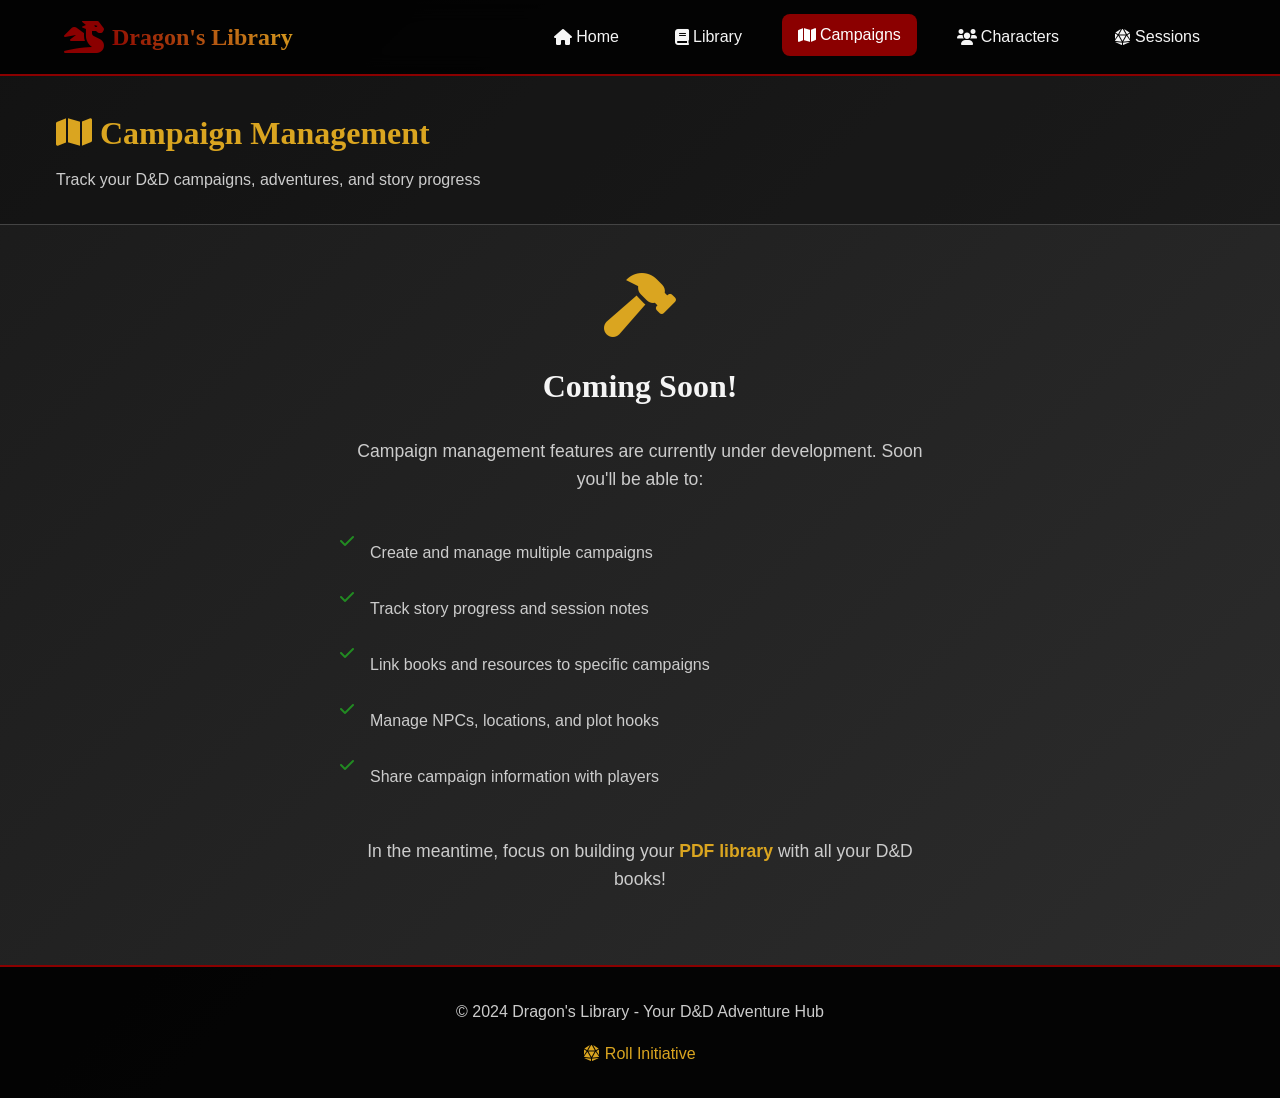
==== campaigns.html @ dbcd78fb "Create complete D&D website with PDF library functionality - Transform basic HTML into full-featured" ====
<!DOCTYPE html>
<html lang="en">
<head>
    <meta charset="UTF-8">
    <meta name="viewport" content="width=device-width, initial-scale=1.0">
    <title>Campaigns - Dragon's Library</title>
    <meta name="description" content="Manage your D&D campaigns and adventures">
    <link rel="stylesheet" href="css/style.css">
    <link rel="stylesheet" href="css/responsive.css">
    <link href="https://cdnjs.cloudflare.com/ajax/libs/font-awesome/6.0.0/css/all.min.css" rel="stylesheet">
</head>
<body>
    <header class="main-header">
        <nav class="navbar">
            <div class="nav-brand">
                <i class="fas fa-dragon"></i>
                <h1>Dragon's Library</h1>
            </div>
            <ul class="nav-menu">
                <li><a href="index.html" class="nav-link"><i class="fas fa-home"></i> Home</a></li>
                <li><a href="library.html" class="nav-link"><i class="fas fa-book"></i> Library</a></li>
                <li><a href="campaigns.html" class="nav-link active"><i class="fas fa-map"></i> Campaigns</a></li>
                <li><a href="characters.html" class="nav-link"><i class="fas fa-users"></i> Characters</a></li>
                <li><a href="sessions.html" class="nav-link"><i class="fas fa-dice-d20"></i> Sessions</a></li>
            </ul>
            <div class="hamburger">
                <span class="bar"></span>
                <span class="bar"></span>
                <span class="bar"></span>
            </div>
        </nav>
    </header>

    <main class="main-content">
        <section class="page-header">
            <div class="container">
                <div class="page-title">
                    <h2><i class="fas fa-map"></i> Campaign Management</h2>
                    <p>Track your D&D campaigns, adventures, and story progress</p>
                </div>
            </div>
        </section>

        <section class="coming-soon">
            <div class="container">
                <div class="coming-soon-content">
                    <i class="fas fa-hammer"></i>
                    <h3>Coming Soon!</h3>
                    <p>Campaign management features are currently under development. Soon you'll be able to:</p>
                    <ul class="feature-list">
                        <li><i class="fas fa-check"></i> Create and manage multiple campaigns</li>
                        <li><i class="fas fa-check"></i> Track story progress and session notes</li>
                        <li><i class="fas fa-check"></i> Link books and resources to specific campaigns</li>
                        <li><i class="fas fa-check"></i> Manage NPCs, locations, and plot hooks</li>
                        <li><i class="fas fa-check"></i> Share campaign information with players</li>
                    </ul>
                    <p>In the meantime, focus on building your <a href="library.html">PDF library</a> with all your D&D books!</p>
                </div>
            </div>
        </section>
    </main>

    <footer class="main-footer">
        <div class="container">
            <p>&copy; 2024 Dragon's Library - Your D&D Adventure Hub</p>
            <div class="footer-links">
                <a href="#"><i class="fas fa-dice-d20"></i> Roll Initiative</a>
            </div>
        </div>
    </footer>

    <script src="js/main.js"></script>
</body>
</html>
---- css/style.css ----
/* Dragon's Library - D&D Website Styles */

/* CSS Variables for D&D Theme */
:root {
    --primary-color: #8B0000;        /* Dark Red */
    --secondary-color: #DAA520;      /* Goldenrod */
    --accent-color: #4B0082;         /* Indigo */
    --background-dark: #1a1a1a;     /* Dark Background */
    --background-light: #2d2d2d;    /* Light Dark Background */
    --text-light: #f5f5f5;          /* Light Text */
    --text-muted: #cccccc;          /* Muted Text */
    --border-color: #444444;        /* Border Color */
    --success-color: #228B22;       /* Forest Green */
    --warning-color: #FF8C00;       /* Dark Orange */
    --error-color: #DC143C;         /* Crimson */
    
    /* Fonts */
    --font-primary: 'Segoe UI', Tahoma, Geneva, Verdana, sans-serif;
    --font-heading: 'Georgia', serif;
    
    /* Spacing */
    --spacing-xs: 0.25rem;
    --spacing-sm: 0.5rem;
    --spacing-md: 1rem;
    --spacing-lg: 1.5rem;
    --spacing-xl: 2rem;
    --spacing-xxl: 3rem;
    
    /* Border Radius */
    --border-radius: 8px;
    --border-radius-lg: 12px;
    
    /* Shadows */
    --shadow-sm: 0 2px 4px rgba(0, 0, 0, 0.3);
    --shadow-md: 0 4px 8px rgba(0, 0, 0, 0.4);
    --shadow-lg: 0 8px 16px rgba(0, 0, 0, 0.5);
}

/* Reset and Base Styles */
* {
    margin: 0;
    padding: 0;
    box-sizing: border-box;
}

body {
    font-family: var(--font-primary);
    background: linear-gradient(135deg, var(--background-dark) 0%, var(--background-light) 100%);
    color: var(--text-light);
    line-height: 1.6;
    min-height: 100vh;
}

/* Typography */
h1, h2, h3, h4, h5, h6 {
    font-family: var(--font-heading);
    margin-bottom: var(--spacing-md);
    color: var(--secondary-color);
}

h1 { font-size: 2.5rem; }
h2 { font-size: 2rem; }
h3 { font-size: 1.75rem; }
h4 { font-size: 1.5rem; }
h5 { font-size: 1.25rem; }
h6 { font-size: 1rem; }

p {
    margin-bottom: var(--spacing-md);
    color: var(--text-muted);
}

/* Container */
.container {
    max-width: 1200px;
    margin: 0 auto;
    padding: 0 var(--spacing-md);
}

/* Header and Navigation */
.main-header {
    background: rgba(0, 0, 0, 0.9);
    backdrop-filter: blur(10px);
    position: sticky;
    top: 0;
    z-index: 1000;
    border-bottom: 2px solid var(--primary-color);
}

.navbar {
    display: flex;
    justify-content: space-between;
    align-items: center;
    padding: var(--spacing-md) var(--spacing-lg);
    max-width: 1200px;
    margin: 0 auto;
}

.nav-brand {
    display: flex;
    align-items: center;
    gap: var(--spacing-sm);
}

.nav-brand i {
    font-size: 2rem;
    color: var(--primary-color);
}

.nav-brand h1 {
    font-size: 1.5rem;
    margin: 0;
    background: linear-gradient(45deg, var(--primary-color), var(--secondary-color));
    -webkit-background-clip: text;
    -webkit-text-fill-color: transparent;
    background-clip: text;
}

.nav-menu {
    display: flex;
    list-style: none;
    gap: var(--spacing-lg);
}

.nav-link {
    color: var(--text-light);
    text-decoration: none;
    padding: var(--spacing-sm) var(--spacing-md);
    border-radius: var(--border-radius);
    transition: all 0.3s ease;
    display: flex;
    align-items: center;
    gap: var(--spacing-xs);
}

.nav-link:hover,
.nav-link.active {
    background: var(--primary-color);
    color: white;
    transform: translateY(-2px);
}

.hamburger {
    display: none;
    flex-direction: column;
    cursor: pointer;
}

.bar {
    width: 25px;
    height: 3px;
    background: var(--text-light);
    margin: 3px 0;
    transition: 0.3s;
}

/* Main Content */
.main-content {
    min-height: calc(100vh - 200px);
}

/* Hero Section */
.hero-section {
    display: grid;
    grid-template-columns: 1fr 1fr;
    gap: var(--spacing-xxl);
    align-items: center;
    padding: var(--spacing-xxl) var(--spacing-lg);
    max-width: 1200px;
    margin: 0 auto;
}

.hero-content h2 {
    font-size: 3rem;
    margin-bottom: var(--spacing-lg);
    background: linear-gradient(45deg, var(--secondary-color), var(--primary-color));
    -webkit-background-clip: text;
    -webkit-text-fill-color: transparent;
    background-clip: text;
}

.hero-content p {
    font-size: 1.2rem;
    margin-bottom: var(--spacing-xl);
    color: var(--text-muted);
}

.hero-buttons {
    display: flex;
    gap: var(--spacing-md);
    flex-wrap: wrap;
}

.hero-image {
    text-align: center;
}

.hero-icon {
    font-size: 12rem;
    color: var(--primary-color);
    opacity: 0.7;
    animation: float 3s ease-in-out infinite;
}

@keyframes float {
    0%, 100% { transform: translateY(0px); }
    50% { transform: translateY(-20px); }
}

/* Buttons */
.btn {
    display: inline-flex;
    align-items: center;
    gap: var(--spacing-xs);
    padding: var(--spacing-md) var(--spacing-lg);
    border: none;
    border-radius: var(--border-radius);
    font-size: 1rem;
    font-weight: 600;
    text-decoration: none;
    cursor: pointer;
    transition: all 0.3s ease;
    text-align: center;
}

.btn-primary {
    background: linear-gradient(45deg, var(--primary-color), #a00000);
    color: white;
    box-shadow: var(--shadow-md);
}

.btn-primary:hover {
    transform: translateY(-2px);
    box-shadow: var(--shadow-lg);
}

.btn-secondary {
    background: linear-gradient(45deg, var(--secondary-color), #e6b800);
    color: var(--background-dark);
    box-shadow: var(--shadow-md);
}

.btn-secondary:hover {
    transform: translateY(-2px);
    box-shadow: var(--shadow-lg);
}

.btn-outline {
    background: transparent;
    color: var(--text-light);
    border: 2px solid var(--border-color);
}

.btn-outline:hover {
    background: var(--border-color);
    color: var(--text-light);
}

/* Features Section */
.features-section {
    padding: var(--spacing-xxl) var(--spacing-lg);
    background: rgba(0, 0, 0, 0.3);
}

.features-section h3 {
    text-align: center;
    font-size: 2.5rem;
    margin-bottom: var(--spacing-xxl);
}

.features-grid {
    display: grid;
    grid-template-columns: repeat(auto-fit, minmax(250px, 1fr));
    gap: var(--spacing-xl);
}

.feature-card {
    background: var(--background-light);
    padding: var(--spacing-xl);
    border-radius: var(--border-radius-lg);
    text-align: center;
    border: 1px solid var(--border-color);
    transition: all 0.3s ease;
    box-shadow: var(--shadow-sm);
}

.feature-card:hover {
    transform: translateY(-5px);
    box-shadow: var(--shadow-lg);
    border-color: var(--primary-color);
}

.feature-card i {
    font-size: 3rem;
    color: var(--secondary-color);
    margin-bottom: var(--spacing-md);
}

.feature-card h4 {
    color: var(--text-light);
    margin-bottom: var(--spacing-md);
}

/* Recent Books Section */
.recent-books {
    padding: var(--spacing-xxl) var(--spacing-lg);
}

.recent-books h3 {
    text-align: center;
    margin-bottom: var(--spacing-xl);
}

.books-grid {
    display: grid;
    grid-template-columns: repeat(auto-fill, minmax(200px, 1fr));
    gap: var(--spacing-lg);
    margin-bottom: var(--spacing-xl);
}

.book-card {
    background: var(--background-light);
    border-radius: var(--border-radius-lg);
    padding: var(--spacing-lg);
    text-align: center;
    border: 1px solid var(--border-color);
    transition: all 0.3s ease;
    cursor: pointer;
}

.book-card:hover {
    transform: translateY(-3px);
    box-shadow: var(--shadow-lg);
    border-color: var(--secondary-color);
}

.book-thumbnail {
    width: 100%;
    height: 150px;
    background: var(--primary-color);
    border-radius: var(--border-radius);
    display: flex;
    align-items: center;
    justify-content: center;
    margin-bottom: var(--spacing-md);
}

.book-thumbnail i {
    font-size: 3rem;
    color: white;
}

.book-title {
    font-weight: 600;
    margin-bottom: var(--spacing-sm);
    color: var(--text-light);
}

.book-category {
    color: var(--secondary-color);
    font-size: 0.9rem;
    text-transform: uppercase;
    letter-spacing: 1px;
}

/* Empty State */
.empty-state {
    text-align: center;
    padding: var(--spacing-xxl);
    color: var(--text-muted);
}

.empty-state i {
    font-size: 4rem;
    color: var(--border-color);
    margin-bottom: var(--spacing-lg);
}

.empty-state h4 {
    color: var(--text-muted);
    margin-bottom: var(--spacing-md);
}

/* Modal Styles */
.modal {
    display: none;
    position: fixed;
    z-index: 2000;
    left: 0;
    top: 0;
    width: 100%;
    height: 100%;
    background-color: rgba(0, 0, 0, 0.8);
    backdrop-filter: blur(5px);
}

.modal-content {
    background: var(--background-light);
    margin: 5% auto;
    padding: 0;
    border-radius: var(--border-radius-lg);
    width: 90%;
    max-width: 600px;
    box-shadow: var(--shadow-lg);
    border: 1px solid var(--border-color);
}

.modal-header {
    display: flex;
    justify-content: space-between;
    align-items: center;
    padding: var(--spacing-lg);
    border-bottom: 1px solid var(--border-color);
}

.modal-header h3 {
    margin: 0;
    color: var(--text-light);
}

.close {
    color: var(--text-muted);
    font-size: 2rem;
    font-weight: bold;
    cursor: pointer;
    transition: color 0.3s ease;
}

.close:hover {
    color: var(--primary-color);
}

.modal-body {
    padding: var(--spacing-lg);
}

/* Form Styles */
.form-group {
    margin-bottom: var(--spacing-lg);
}

.form-group label {
    display: block;
    margin-bottom: var(--spacing-sm);
    color: var(--text-light);
    font-weight: 600;
}

.form-group input,
.form-group select,
.form-group textarea {
    width: 100%;
    padding: var(--spacing-md);
    border: 1px solid var(--border-color);
    border-radius: var(--border-radius);
    background: var(--background-dark);
    color: var(--text-light);
    font-size: 1rem;
}

.form-group input:focus,
.form-group select:focus,
.form-group textarea:focus {
    outline: none;
    border-color: var(--secondary-color);
    box-shadow: 0 0 0 2px rgba(218, 165, 32, 0.2);
}

.form-group textarea {
    resize: vertical;
    min-height: 100px;
}

/* Upload Zone */
.upload-zone {
    border: 2px dashed var(--border-color);
    border-radius: var(--border-radius-lg);
    padding: var(--spacing-xxl);
    text-align: center;
    margin-bottom: var(--spacing-lg);
    transition: all 0.3s ease;
    cursor: pointer;
}

.upload-zone:hover,
.upload-zone.dragover {
    border-color: var(--secondary-color);
    background: rgba(218, 165, 32, 0.1);
}

.upload-zone i {
    font-size: 3rem;
    color: var(--secondary-color);
    margin-bottom: var(--spacing-md);
}

.upload-zone p {
    margin-bottom: var(--spacing-md);
    color: var(--text-muted);
}

.form-actions {
    display: flex;
    gap: var(--spacing-md);
    justify-content: flex-end;
    margin-top: var(--spacing-xl);
}

/* Footer */
.main-footer {
    background: rgba(0, 0, 0, 0.9);
    border-top: 2px solid var(--primary-color);
    padding: var(--spacing-xl) var(--spacing-lg);
    text-align: center;
    margin-top: auto;
}

.footer-links {
    margin-top: var(--spacing-md);
}

.footer-links a {
    color: var(--secondary-color);
    text-decoration: none;
    transition: color 0.3s ease;
}

.footer-links a:hover {
    color: var(--primary-color);
}

/* Library Page Styles */
.library-header {
    padding: var(--spacing-xl) var(--spacing-lg);
    background: rgba(0, 0, 0, 0.3);
    border-bottom: 1px solid var(--border-color);
}

.library-header .container {
    display: flex;
    justify-content: space-between;
    align-items: center;
    gap: var(--spacing-lg);
}

.library-title h2 {
    margin-bottom: var(--spacing-sm);
}

.library-title p {
    margin: 0;
    color: var(--text-muted);
}

.library-actions {
    display: flex;
    gap: var(--spacing-md);
}

.library-controls {
    padding: var(--spacing-lg);
    background: var(--background-light);
    border-bottom: 1px solid var(--border-color);
}

.search-bar {
    margin-bottom: var(--spacing-lg);
}

.search-input-group {
    position: relative;
    max-width: 600px;
    margin: 0 auto;
}

.search-input-group i {
    position: absolute;
    left: var(--spacing-md);
    top: 50%;
    transform: translateY(-50%);
    color: var(--text-muted);
}

.search-input-group input {
    width: 100%;
    padding: var(--spacing-md) var(--spacing-xxl) var(--spacing-md) 3rem;
    border: 1px solid var(--border-color);
    border-radius: var(--border-radius-lg);
    background: var(--background-dark);
    color: var(--text-light);
    font-size: 1rem;
}

.clear-search {
    position: absolute;
    right: var(--spacing-md);
    top: 50%;
    transform: translateY(-50%);
    background: none;
    border: none;
    color: var(--text-muted);
    cursor: pointer;
    padding: var(--spacing-xs);
    border-radius: var(--border-radius);
}

.clear-search:hover {
    color: var(--primary-color);
}

.filter-controls {
    display: flex;
    gap: var(--spacing-lg);
    align-items: center;
    flex-wrap: wrap;
}

.filter-group {
    display: flex;
    align-items: center;
    gap: var(--spacing-sm);
}

.filter-group label {
    color: var(--text-light);
    font-weight: 600;
    white-space: nowrap;
}

.filter-group select {
    padding: var(--spacing-sm) var(--spacing-md);
    border: 1px solid var(--border-color);
    border-radius: var(--border-radius);
    background: var(--background-dark);
    color: var(--text-light);
}

.view-controls {
    display: flex;
    gap: var(--spacing-xs);
    margin-left: auto;
}

.view-btn {
    padding: var(--spacing-sm);
    border: 1px solid var(--border-color);
    background: var(--background-dark);
    color: var(--text-muted);
    cursor: pointer;
    border-radius: var(--border-radius);
    transition: all 0.3s ease;
}

.view-btn:hover,
.view-btn.active {
    background: var(--primary-color);
    color: white;
    border-color: var(--primary-color);
}

.library-stats {
    padding: var(--spacing-lg);
    background: var(--background-dark);
}

.stats-grid {
    display: grid;
    grid-template-columns: repeat(auto-fit, minmax(200px, 1fr));
    gap: var(--spacing-lg);
}

.stat-card {
    display: flex;
    align-items: center;
    gap: var(--spacing-md);
    padding: var(--spacing-lg);
    background: var(--background-light);
    border-radius: var(--border-radius-lg);
    border: 1px solid var(--border-color);
}

.stat-card i {
    font-size: 2rem;
    color: var(--secondary-color);
}

.stat-number {
    font-size: 1.5rem;
    font-weight: 600;
    color: var(--text-light);
}

.stat-label {
    color: var(--text-muted);
    font-size: 0.9rem;
}

.library-content {
    padding: var(--spacing-lg);
}

.results-header {
    display: flex;
    justify-content: space-between;
    align-items: center;
    margin-bottom: var(--spacing-lg);
    flex-wrap: wrap;
    gap: var(--spacing-md);
}

.results-actions {
    display: flex;
    gap: var(--spacing-sm);
}

.btn-sm {
    padding: var(--spacing-xs) var(--spacing-sm);
    font-size: 0.9rem;
}

.books-container.grid-view {
    display: grid;
    grid-template-columns: repeat(auto-fill, minmax(250px, 1fr));
    gap: var(--spacing-lg);
}

.books-container.list-view {
    display: flex;
    flex-direction: column;
    gap: var(--spacing-md);
}

.book-card {
    background: var(--background-light);
    border-radius: var(--border-radius-lg);
    padding: var(--spacing-lg);
    border: 1px solid var(--border-color);
    transition: all 0.3s ease;
    cursor: pointer;
    position: relative;
}

.book-card:hover {
    transform: translateY(-3px);
    box-shadow: var(--shadow-lg);
    border-color: var(--secondary-color);
}

.book-card.selected {
    border-color: var(--primary-color);
    background: rgba(139, 0, 0, 0.1);
}

.book-select {
    position: absolute;
    top: var(--spacing-sm);
    left: var(--spacing-sm);
    z-index: 10;
}

.book-select input[type="checkbox"] {
    width: 18px;
    height: 18px;
    cursor: pointer;
}

.book-list-item {
    display: flex;
    align-items: center;
    gap: var(--spacing-lg);
    padding: var(--spacing-lg);
    background: var(--background-light);
    border-radius: var(--border-radius-lg);
    border: 1px solid var(--border-color);
    transition: all 0.3s ease;
    cursor: pointer;
}

.book-list-item:hover {
    border-color: var(--secondary-color);
    box-shadow: var(--shadow-md);
}

.book-list-item.selected {
    border-color: var(--primary-color);
    background: rgba(139, 0, 0, 0.1);
}

.book-icon {
    font-size: 2rem;
    color: var(--error-color);
    min-width: 40px;
}

.book-details {
    flex: 1;
}

.book-meta {
    display: flex;
    gap: var(--spacing-md);
    margin-top: var(--spacing-xs);
    font-size: 0.9rem;
    color: var(--text-muted);
}

.book-description {
    margin-top: var(--spacing-sm);
    color: var(--text-muted);
    font-size: 0.9rem;
    line-height: 1.4;
}

.book-actions {
    display: flex;
    gap: var(--spacing-xs);
    margin-top: var(--spacing-md);
}

.book-list-item .book-actions {
    margin-top: 0;
}

.btn-icon {
    padding: var(--spacing-xs);
    border: none;
    background: var(--background-dark);
    color: var(--text-muted);
    border-radius: var(--border-radius);
    cursor: pointer;
    transition: all 0.3s ease;
    width: 32px;
    height: 32px;
    display: flex;
    align-items: center;
    justify-content: center;
}

.btn-icon:hover {
    background: var(--secondary-color);
    color: var(--background-dark);
}

.btn-icon.delete:hover {
    background: var(--error-color);
    color: white;
}

.pagination {
    display: flex;
    justify-content: center;
    align-items: center;
    gap: var(--spacing-sm);
    margin-top: var(--spacing-xl);
}

.page-btn {
    padding: var(--spacing-sm) var(--spacing-md);
    border: 1px solid var(--border-color);
    background: var(--background-dark);
    color: var(--text-light);
    cursor: pointer;
    border-radius: var(--border-radius);
    transition: all 0.3s ease;
    min-width: 40px;
    text-align: center;
}

.page-btn:hover,
.page-btn.active {
    background: var(--primary-color);
    border-color: var(--primary-color);
    color: white;
}

.page-ellipsis {
    color: var(--text-muted);
    padding: var(--spacing-sm);
}

.storage-info {
    margin-top: var(--spacing-md);
}

.storage-bar {
    width: 100%;
    height: 20px;
    background: var(--background-dark);
    border-radius: var(--border-radius);
    overflow: hidden;
    margin-bottom: var(--spacing-sm);
}

.storage-used {
    height: 100%;
    background: var(--success-color);
    transition: width 0.3s ease;
}

.settings-section {
    margin-bottom: var(--spacing-xl);
}

.settings-section h4 {
    color: var(--text-light);
    margin-bottom: var(--spacing-md);
    border-bottom: 1px solid var(--border-color);
    padding-bottom: var(--spacing-sm);
}

/* Page Header Styles */
.page-header {
    padding: var(--spacing-xl) var(--spacing-lg);
    background: rgba(0, 0, 0, 0.3);
    border-bottom: 1px solid var(--border-color);
}

.page-title h2 {
    margin-bottom: var(--spacing-sm);
}

.page-title p {
    margin: 0;
    color: var(--text-muted);
}

/* Coming Soon Styles */
.coming-soon {
    padding: var(--spacing-xxl) var(--spacing-lg);
    text-align: center;
}

.coming-soon-content {
    max-width: 600px;
    margin: 0 auto;
}

.coming-soon-content i {
    font-size: 4rem;
    color: var(--secondary-color);
    margin-bottom: var(--spacing-lg);
}

.coming-soon-content h3 {
    font-size: 2rem;
    margin-bottom: var(--spacing-lg);
    color: var(--text-light);
}

.coming-soon-content p {
    font-size: 1.1rem;
    margin-bottom: var(--spacing-lg);
    color: var(--text-muted);
}

.feature-list {
    list-style: none;
    text-align: left;
    margin: var(--spacing-xl) 0;
    padding: 0;
}

.feature-list li {
    display: flex;
    align-items: center;
    gap: var(--spacing-md);
    padding: var(--spacing-sm) 0;
    color: var(--text-muted);
}

.feature-list li i {
    color: var(--success-color);
    font-size: 1rem;
}

.coming-soon-content a {
    color: var(--secondary-color);
    text-decoration: none;
    font-weight: 600;
}

.coming-soon-content a:hover {
    color: var(--primary-color);
    text-decoration: underline;
}

/* Utility Classes */
.text-center { text-align: center; }
.text-left { text-align: left; }
.text-right { text-align: right; }

.mb-0 { margin-bottom: 0; }
.mb-1 { margin-bottom: var(--spacing-sm); }
.mb-2 { margin-bottom: var(--spacing-md); }
.mb-3 { margin-bottom: var(--spacing-lg); }

.hidden { display: none; }
.visible { display: block; }

/* Animations */
@keyframes fadeIn {
    from { opacity: 0; transform: translateY(20px); }
    to { opacity: 1; transform: translateY(0); }
}

.fade-in {
    animation: fadeIn 0.5s ease-out;
}

/* Loading Spinner */
.spinner {
    border: 3px solid var(--border-color);
    border-top: 3px solid var(--secondary-color);
    border-radius: 50%;
    width: 30px;
    height: 30px;
    animation: spin 1s linear infinite;
    margin: 0 auto;
}

@keyframes spin {
    0% { transform: rotate(0deg); }
    100% { transform: rotate(360deg); }
}
---- css/responsive.css ----
/* Responsive Design for Dragon's Library */

/* Tablet Styles */
@media screen and (max-width: 1024px) {
    .container {
        padding: 0 var(--spacing-md);
    }
    
    .hero-section {
        grid-template-columns: 1fr;
        gap: var(--spacing-xl);
        text-align: center;
        padding: var(--spacing-xl) var(--spacing-md);
    }
    
    .hero-content h2 {
        font-size: 2.5rem;
    }
    
    .hero-icon {
        font-size: 8rem;
    }
    
    .features-grid {
        grid-template-columns: repeat(auto-fit, minmax(200px, 1fr));
        gap: var(--spacing-lg);
    }
    
    .books-grid {
        grid-template-columns: repeat(auto-fill, minmax(180px, 1fr));
    }
}

/* Mobile Styles */
@media screen and (max-width: 768px) {
    /* Navigation */
    .navbar {
        padding: var(--spacing-md);
    }
    
    .nav-menu {
        position: fixed;
        left: -100%;
        top: 70px;
        flex-direction: column;
        background-color: rgba(0, 0, 0, 0.95);
        width: 100%;
        text-align: center;
        transition: 0.3s;
        box-shadow: var(--shadow-lg);
        padding: var(--spacing-lg) 0;
        backdrop-filter: blur(10px);
    }
    
    .nav-menu.active {
        left: 0;
    }
    
    .nav-menu li {
        margin: var(--spacing-sm) 0;
    }
    
    .nav-link {
        padding: var(--spacing-md) var(--spacing-lg);
        border-radius: var(--border-radius);
        margin: 0 var(--spacing-md);
    }
    
    .hamburger {
        display: flex;
    }
    
    .hamburger.active .bar:nth-child(2) {
        opacity: 0;
    }
    
    .hamburger.active .bar:nth-child(1) {
        transform: translateY(8px) rotate(45deg);
    }
    
    .hamburger.active .bar:nth-child(3) {
        transform: translateY(-8px) rotate(-45deg);
    }
    
    /* Hero Section */
    .hero-section {
        padding: var(--spacing-lg) var(--spacing-md);
    }
    
    .hero-content h2 {
        font-size: 2rem;
        margin-bottom: var(--spacing-md);
    }
    
    .hero-content p {
        font-size: 1rem;
        margin-bottom: var(--spacing-lg);
    }
    
    .hero-buttons {
        flex-direction: column;
        align-items: center;
    }
    
    .hero-buttons .btn {
        width: 100%;
        max-width: 300px;
        justify-content: center;
    }
    
    .hero-icon {
        font-size: 6rem;
        margin-top: var(--spacing-lg);
    }
    
    /* Typography */
    h1 { font-size: 2rem; }
    h2 { font-size: 1.75rem; }
    h3 { font-size: 1.5rem; }
    h4 { font-size: 1.25rem; }
    
    /* Features Section */
    .features-section {
        padding: var(--spacing-xl) var(--spacing-md);
    }
    
    .features-grid {
        grid-template-columns: 1fr;
        gap: var(--spacing-lg);
    }
    
    .feature-card {
        padding: var(--spacing-lg);
    }
    
    .feature-card i {
        font-size: 2.5rem;
    }
    
    /* Books Grid */
    .recent-books {
        padding: var(--spacing-xl) var(--spacing-md);
    }
    
    .books-grid {
        grid-template-columns: repeat(auto-fill, minmax(150px, 1fr));
        gap: var(--spacing-md);
    }
    
    .book-card {
        padding: var(--spacing-md);
    }
    
    .book-thumbnail {
        height: 120px;
    }
    
    .book-thumbnail i {
        font-size: 2rem;
    }
    
    .book-title {
        font-size: 0.9rem;
    }
    
    .book-category {
        font-size: 0.8rem;
    }
    
    /* Modal */
    .modal-content {
        margin: 10% auto;
        width: 95%;
        max-height: 80vh;
        overflow-y: auto;
    }
    
    .modal-header {
        padding: var(--spacing-md);
    }
    
    .modal-header h3 {
        font-size: 1.25rem;
    }
    
    .modal-body {
        padding: var(--spacing-md);
    }
    
    .upload-zone {
        padding: var(--spacing-xl) var(--spacing-md);
    }
    
    .upload-zone i {
        font-size: 2rem;
    }
    
    .form-actions {
        flex-direction: column;
        gap: var(--spacing-sm);
    }
    
    .form-actions .btn {
        width: 100%;
        justify-content: center;
    }
    
    /* Empty State */
    .empty-state {
        padding: var(--spacing-xl) var(--spacing-md);
    }
    
    .empty-state i {
        font-size: 3rem;
    }
    
    /* Footer */
    .main-footer {
        padding: var(--spacing-lg) var(--spacing-md);
    }
}

/* Small Mobile Styles */
@media screen and (max-width: 480px) {
    .nav-brand h1 {
        font-size: 1.25rem;
    }
    
    .nav-brand i {
        font-size: 1.5rem;
    }
    
    .hero-content h2 {
        font-size: 1.75rem;
    }
    
    .hero-icon {
        font-size: 4rem;
    }
    
    .books-grid {
        grid-template-columns: repeat(auto-fill, minmax(130px, 1fr));
    }
    
    .book-thumbnail {
        height: 100px;
    }
    
    .feature-card i {
        font-size: 2rem;
    }
    
    .btn {
        padding: var(--spacing-sm) var(--spacing-md);
        font-size: 0.9rem;
    }
    
    .upload-zone {
        padding: var(--spacing-lg) var(--spacing-sm);
    }
    
    .form-group input,
    .form-group select,
    .form-group textarea {
        padding: var(--spacing-sm);
    }
}

/* Large Desktop Styles */
@media screen and (min-width: 1400px) {
    .container {
        max-width: 1400px;
    }
    
    .hero-content h2 {
        font-size: 3.5rem;
    }
    
    .hero-icon {
        font-size: 15rem;
    }
    
    .features-grid {
        grid-template-columns: repeat(4, 1fr);
    }
    
    .books-grid {
        grid-template-columns: repeat(auto-fill, minmax(220px, 1fr));
    }
}

/* Print Styles */
@media print {
    .main-header,
    .main-footer,
    .hero-buttons,
    .modal,
    .btn {
        display: none !important;
    }
    
    body {
        background: white !important;
        color: black !important;
    }
    
    .hero-content h2,
    .features-section h3,
    .recent-books h3 {
        color: black !important;
    }
    
    .feature-card,
    .book-card {
        border: 1px solid #ccc !important;
        background: white !important;
        color: black !important;
        box-shadow: none !important;
    }
}

/* High Contrast Mode */
@media (prefers-contrast: high) {
    :root {
        --primary-color: #ff0000;
        --secondary-color: #ffff00;
        --background-dark: #000000;
        --background-light: #1a1a1a;
        --text-light: #ffffff;
        --text-muted: #ffffff;
        --border-color: #ffffff;
    }
    
    .btn-outline {
        border-width: 3px;
    }
    
    .feature-card,
    .book-card {
        border-width: 2px;
    }
}

/* Reduced Motion */
@media (prefers-reduced-motion: reduce) {
    *,
    *::before,
    *::after {
        animation-duration: 0.01ms !important;
        animation-iteration-count: 1 !important;
        transition-duration: 0.01ms !important;
    }
    
    .hero-icon {
        animation: none;
    }
}

/* Focus Styles for Accessibility */
@media (prefers-reduced-motion: no-preference) {
    .nav-link:focus,
    .btn:focus,
    .form-group input:focus,
    .form-group select:focus,
    .form-group textarea:focus {
        outline: 2px solid var(--secondary-color);
        outline-offset: 2px;
    }
}

/* Dark Mode Support (if user prefers light mode) */
@media (prefers-color-scheme: light) {
    /* Keep dark theme as default for D&D aesthetic */
    /* Users can override with a toggle if needed */
}
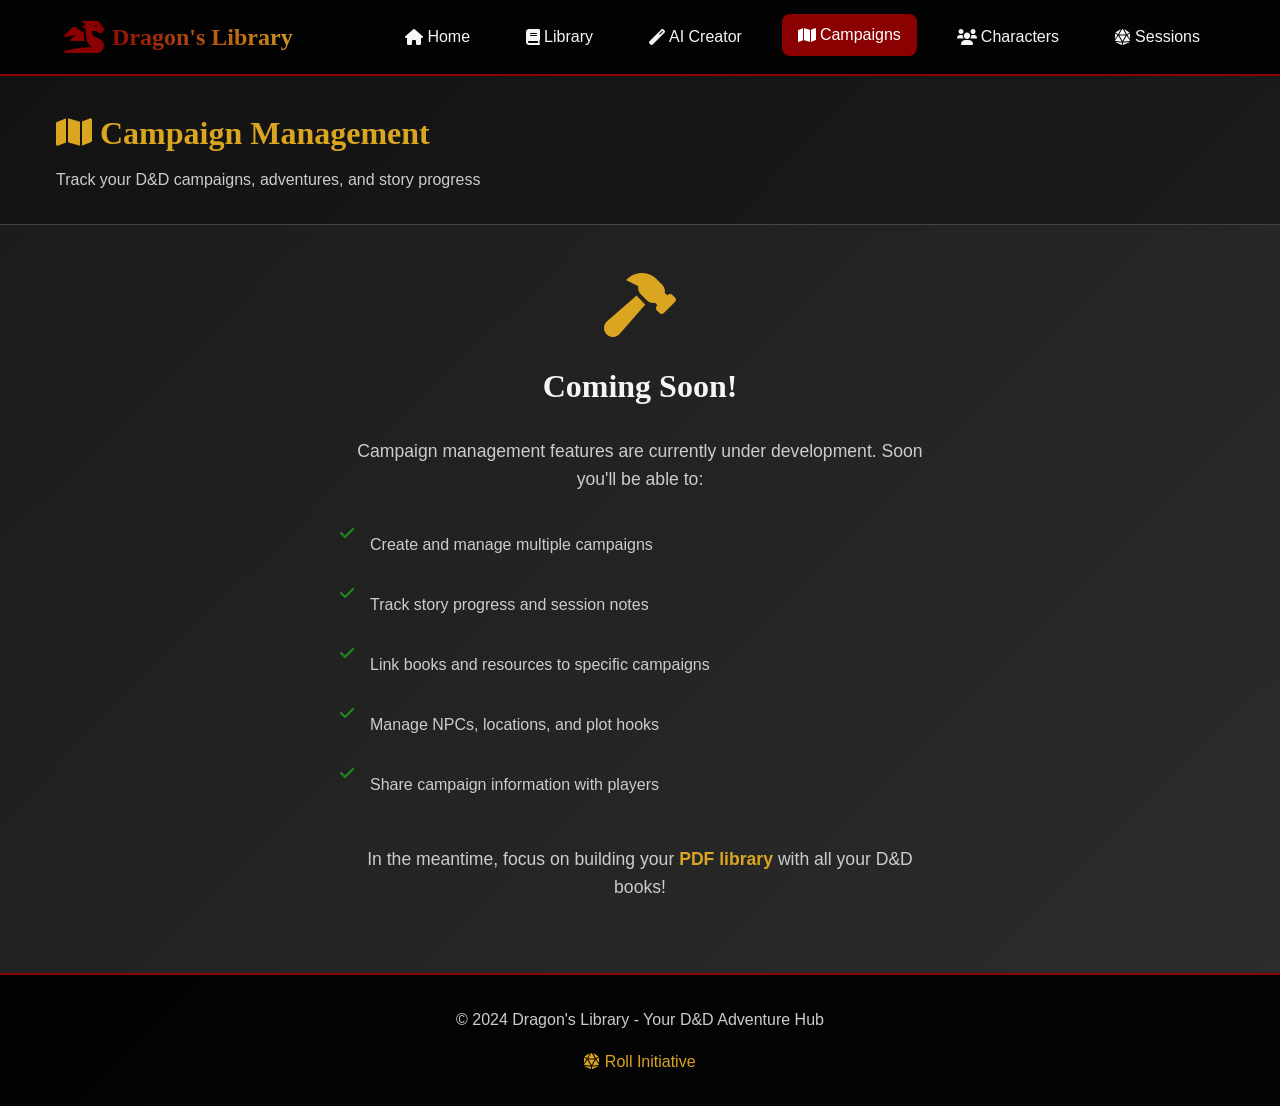
==== commit a8af73c9: "Add AI Character Creator with 250MB file support - Created comprehensive AI Character Creator page w" ====
--- a/campaigns.html
+++ b/campaigns.html
@@ -19,6 +19,7 @@
             <ul class="nav-menu">
                 <li><a href="index.html" class="nav-link"><i class="fas fa-home"></i> Home</a></li>
                 <li><a href="library.html" class="nav-link"><i class="fas fa-book"></i> Library</a></li>
+                <li><a href="character-creator.html" class="nav-link"><i class="fas fa-magic"></i> AI Creator</a></li>
                 <li><a href="campaigns.html" class="nav-link active"><i class="fas fa-map"></i> Campaigns</a></li>
                 <li><a href="characters.html" class="nav-link"><i class="fas fa-users"></i> Characters</a></li>
                 <li><a href="sessions.html" class="nav-link"><i class="fas fa-dice-d20"></i> Sessions</a></li>
@@ -72,4 +73,3 @@
     <script src="js/main.js"></script>
 </body>
 </html>
-
--- a/css/style.css
+++ b/css/style.css
@@ -1022,3 +1022,585 @@
     0% { transform: rotate(0deg); }
     100% { transform: rotate(360deg); }
 }
+
+/* Character Creator Styles */
+.creator-header {
+    background: linear-gradient(135deg, var(--primary-color) 0%, var(--accent-color) 100%);
+    padding: var(--spacing-xl) 0;
+    text-align: center;
+}
+
+.creator-title h2 {
+    color: white;
+    margin-bottom: var(--spacing-sm);
+}
+
+.creator-title p {
+    color: rgba(255, 255, 255, 0.9);
+    font-size: 1.1rem;
+}
+
+.creator-stats {
+    display: flex;
+    justify-content: center;
+    gap: var(--spacing-xl);
+    margin-top: var(--spacing-lg);
+}
+
+.stat-item {
+    text-align: center;
+    color: white;
+}
+
+.stat-item i {
+    font-size: 2rem;
+    margin-bottom: var(--spacing-xs);
+    display: block;
+}
+
+.stat-item span {
+    font-size: 1.5rem;
+    font-weight: bold;
+    display: block;
+}
+
+.stat-item small {
+    opacity: 0.8;
+}
+
+.creator-content {
+    padding: var(--spacing-xxl) 0;
+}
+
+.creator-layout {
+    display: grid;
+    grid-template-columns: 1fr 1fr;
+    gap: var(--spacing-xxl);
+    max-width: 1400px;
+    margin: 0 auto;
+}
+
+.creator-panel,
+.character-display {
+    background: var(--background-light);
+    border-radius: var(--border-radius-lg);
+    padding: var(--spacing-xl);
+    box-shadow: var(--shadow-lg);
+}
+
+.panel-header {
+    display: flex;
+    justify-content: space-between;
+    align-items: center;
+    margin-bottom: var(--spacing-lg);
+    padding-bottom: var(--spacing-md);
+    border-bottom: 2px solid var(--border-color);
+}
+
+.panel-header h3 {
+    margin: 0;
+    color: var(--secondary-color);
+}
+
+.creation-form {
+    max-height: 70vh;
+    overflow-y: auto;
+    padding-right: var(--spacing-sm);
+}
+
+.form-section {
+    margin-bottom: var(--spacing-xl);
+    padding-bottom: var(--spacing-lg);
+    border-bottom: 1px solid var(--border-color);
+}
+
+.form-section:last-child {
+    border-bottom: none;
+}
+
+.form-section h4 {
+    color: var(--secondary-color);
+    margin-bottom: var(--spacing-md);
+    font-size: 1.1rem;
+}
+
+.form-row {
+    display: grid;
+    grid-template-columns: 1fr 1fr;
+    gap: var(--spacing-md);
+}
+
+.input-with-button {
+    display: flex;
+    gap: var(--spacing-xs);
+}
+
+.input-with-button input {
+    flex: 1;
+}
+
+.btn-icon {
+    background: var(--primary-color);
+    color: white;
+    border: none;
+    padding: var(--spacing-sm);
+    border-radius: var(--border-radius);
+    cursor: pointer;
+    transition: all 0.3s ease;
+}
+
+.btn-icon:hover {
+    background: var(--secondary-color);
+    transform: translateY(-2px);
+}
+
+.slider-container {
+    margin-top: var(--spacing-sm);
+}
+
+.slider {
+    width: 100%;
+    height: 6px;
+    border-radius: 3px;
+    background: var(--border-color);
+    outline: none;
+    -webkit-appearance: none;
+}
+
+.slider::-webkit-slider-thumb {
+    -webkit-appearance: none;
+    appearance: none;
+    width: 20px;
+    height: 20px;
+    border-radius: 50%;
+    background: var(--primary-color);
+    cursor: pointer;
+}
+
+.slider::-moz-range-thumb {
+    width: 20px;
+    height: 20px;
+    border-radius: 50%;
+    background: var(--primary-color);
+    cursor: pointer;
+    border: none;
+}
+
+.slider-labels {
+    display: flex;
+    justify-content: space-between;
+    margin-top: var(--spacing-xs);
+    font-size: 0.9rem;
+    color: var(--text-muted);
+}
+
+.slider-labels span.active {
+    color: var(--secondary-color);
+    font-weight: bold;
+}
+
+.book-selection {
+    max-height: 200px;
+    overflow-y: auto;
+    border: 1px solid var(--border-color);
+    border-radius: var(--border-radius);
+    padding: var(--spacing-md);
+}
+
+.book-option {
+    margin-bottom: var(--spacing-sm);
+}
+
+.book-option label {
+    display: flex;
+    align-items: center;
+    gap: var(--spacing-sm);
+    cursor: pointer;
+    padding: var(--spacing-xs);
+    border-radius: var(--border-radius);
+    transition: background 0.3s ease;
+}
+
+.book-option label:hover {
+    background: rgba(255, 255, 255, 0.05);
+}
+
+.book-name {
+    flex: 1;
+}
+
+.book-category {
+    font-size: 0.8rem;
+    color: var(--text-muted);
+    background: var(--border-color);
+    padding: 2px 6px;
+    border-radius: 3px;
+}
+
+.no-books-message {
+    text-align: center;
+    padding: var(--spacing-lg);
+    color: var(--text-muted);
+}
+
+.archetype-grid {
+    display: grid;
+    grid-template-columns: repeat(auto-fit, minmax(120px, 1fr));
+    gap: var(--spacing-sm);
+    margin-top: var(--spacing-sm);
+}
+
+.archetype-option {
+    cursor: pointer;
+}
+
+.archetype-option input[type="radio"] {
+    display: none;
+}
+
+.archetype-card {
+    display: flex;
+    flex-direction: column;
+    align-items: center;
+    padding: var(--spacing-md);
+    border: 2px solid var(--border-color);
+    border-radius: var(--border-radius);
+    transition: all 0.3s ease;
+    text-align: center;
+}
+
+.archetype-card i {
+    font-size: 1.5rem;
+    margin-bottom: var(--spacing-xs);
+    color: var(--text-muted);
+}
+
+.archetype-card strong {
+    color: var(--text-light);
+    margin-bottom: var(--spacing-xs);
+}
+
+.archetype-card small {
+    color: var(--text-muted);
+    font-size: 0.8rem;
+}
+
+.archetype-option input[type="radio"]:checked + .archetype-card {
+    border-color: var(--primary-color);
+    background: rgba(139, 0, 0, 0.1);
+}
+
+.archetype-option input[type="radio"]:checked + .archetype-card i {
+    color: var(--primary-color);
+}
+
+.creation-actions {
+    margin-top: var(--spacing-xl);
+    display: flex;
+    gap: var(--spacing-md);
+    justify-content: center;
+}
+
+.character-sheet {
+    max-height: 70vh;
+    overflow-y: auto;
+}
+
+.empty-character {
+    text-align: center;
+    padding: var(--spacing-xxl);
+    color: var(--text-muted);
+}
+
+.empty-character i {
+    font-size: 4rem;
+    margin-bottom: var(--spacing-lg);
+    color: var(--border-color);
+}
+
+.generation-tips {
+    margin-top: var(--spacing-xl);
+    text-align: left;
+    background: rgba(255, 255, 255, 0.05);
+    padding: var(--spacing-lg);
+    border-radius: var(--border-radius);
+}
+
+.generation-tips h5 {
+    color: var(--secondary-color);
+    margin-bottom: var(--spacing-md);
+}
+
+.generation-tips ul {
+    list-style: none;
+    padding: 0;
+}
+
+.generation-tips li {
+    margin-bottom: var(--spacing-sm);
+    padding-left: var(--spacing-lg);
+    position: relative;
+}
+
+.generation-tips li i {
+    position: absolute;
+    left: 0;
+    top: 2px;
+    color: var(--success-color);
+}
+
+.generation-progress {
+    text-align: center;
+    padding: var(--spacing-xxl);
+}
+
+.progress-content h4 {
+    color: var(--secondary-color);
+    margin-bottom: var(--spacing-md);
+}
+
+.character-header {
+    display: flex;
+    align-items: center;
+    gap: var(--spacing-lg);
+    margin-bottom: var(--spacing-xl);
+    padding-bottom: var(--spacing-lg);
+    border-bottom: 2px solid var(--border-color);
+}
+
+.character-avatar i {
+    font-size: 4rem;
+    color: var(--primary-color);
+}
+
+.character-basic-info h3 {
+    margin-bottom: var(--spacing-xs);
+    color: var(--secondary-color);
+}
+
+.character-subtitle {
+    font-size: 1.1rem;
+    color: var(--text-light);
+    margin-bottom: var(--spacing-xs);
+}
+
+.character-background {
+    color: var(--text-muted);
+    font-style: italic;
+}
+
+.character-stats {
+    margin-bottom: var(--spacing-xl);
+}
+
+.stats-grid {
+    display: grid;
+    grid-template-columns: repeat(6, 1fr);
+    gap: var(--spacing-md);
+    margin-top: var(--spacing-md);
+}
+
+.stat-block {
+    text-align: center;
+    background: rgba(255, 255, 255, 0.05);
+    padding: var(--spacing-md);
+    border-radius: var(--border-radius);
+    border: 1px solid var(--border-color);
+}
+
+.stat-value {
+    font-size: 1.5rem;
+    font-weight: bold;
+    color: var(--secondary-color);
+}
+
+.stat-name {
+    font-size: 0.8rem;
+    color: var(--text-muted);
+    margin: var(--spacing-xs) 0;
+}
+
+.stat-modifier {
+    font-size: 0.9rem;
+    color: var(--text-light);
+}
+
+.character-details {
+    margin-bottom: var(--spacing-xl);
+}
+
+.detail-section {
+    margin-bottom: var(--spacing-lg);
+    padding-bottom: var(--spacing-lg);
+    border-bottom: 1px solid var(--border-color);
+}
+
+.detail-section:last-child {
+    border-bottom: none;
+}
+
+.detail-section h4 {
+    color: var(--secondary-color);
+    margin-bottom: var(--spacing-md);
+}
+
+.spell-list,
+.feature-list {
+    display: flex;
+    flex-wrap: wrap;
+    gap: var(--spacing-xs);
+    margin-top: var(--spacing-sm);
+}
+
+.spell-tag,
+.feature-tag {
+    background: var(--primary-color);
+    color: white;
+    padding: var(--spacing-xs) var(--spacing-sm);
+    border-radius: var(--border-radius);
+    font-size: 0.9rem;
+}
+
+.equipment-list {
+    list-style: none;
+    padding: 0;
+}
+
+.equipment-list li {
+    padding: var(--spacing-xs) 0;
+    border-bottom: 1px solid rgba(255, 255, 255, 0.1);
+}
+
+.equipment-list li:last-child {
+    border-bottom: none;
+}
+
+.character-meta {
+    margin-top: var(--spacing-xl);
+    padding-top: var(--spacing-lg);
+    border-top: 2px solid var(--border-color);
+    color: var(--text-muted);
+    font-size: 0.9rem;
+}
+
+.character-meta p {
+    margin-bottom: var(--spacing-xs);
+}
+
+.character-actions {
+    display: flex;
+    gap: var(--spacing-sm);
+}
+
+.character-history {
+    background: var(--background-light);
+    padding: var(--spacing-xxl) 0;
+}
+
+.history-header {
+    display: flex;
+    justify-content: space-between;
+    align-items: center;
+    margin-bottom: var(--spacing-xl);
+}
+
+.character-history-grid {
+    display: grid;
+    grid-template-columns: repeat(auto-fill, minmax(250px, 1fr));
+    gap: var(--spacing-lg);
+}
+
+.history-character-card {
+    background: var(--background-dark);
+    border: 1px solid var(--border-color);
+    border-radius: var(--border-radius);
+    padding: var(--spacing-lg);
+    cursor: pointer;
+    transition: all 0.3s ease;
+    display: flex;
+    justify-content: space-between;
+    align-items: center;
+}
+
+.history-character-card:hover {
+    border-color: var(--primary-color);
+    transform: translateY(-2px);
+    box-shadow: var(--shadow-md);
+}
+
+.history-character-info h4 {
+    margin-bottom: var(--spacing-xs);
+    color: var(--secondary-color);
+}
+
+.history-character-info p {
+    color: var(--text-muted);
+    margin-bottom: var(--spacing-xs);
+}
+
+.history-character-info small {
+    color: var(--text-muted);
+    font-size: 0.8rem;
+}
+
+.empty-history {
+    text-align: center;
+    padding: var(--spacing-xxl);
+    color: var(--text-muted);
+}
+
+.empty-history i {
+    font-size: 3rem;
+    margin-bottom: var(--spacing-lg);
+    color: var(--border-color);
+}
+
+.export-format-grid {
+    display: grid;
+    grid-template-columns: repeat(3, 1fr);
+    gap: var(--spacing-md);
+    margin-top: var(--spacing-md);
+}
+
+.export-option {
+    cursor: pointer;
+}
+
+.export-option input[type="radio"] {
+    display: none;
+}
+
+.export-card {
+    display: flex;
+    flex-direction: column;
+    align-items: center;
+    padding: var(--spacing-lg);
+    border: 2px solid var(--border-color);
+    border-radius: var(--border-radius);
+    transition: all 0.3s ease;
+    text-align: center;
+}
+
+.export-card i {
+    font-size: 2rem;
+    margin-bottom: var(--spacing-sm);
+    color: var(--text-muted);
+}
+
+.export-card strong {
+    color: var(--text-light);
+    margin-bottom: var(--spacing-xs);
+}
+
+.export-card small {
+    color: var(--text-muted);
+}
+
+.export-option input[type="radio"]:checked + .export-card {
+    border-color: var(--primary-color);
+    background: rgba(139, 0, 0, 0.1);
+}
+
+.export-option input[type="radio"]:checked + .export-card i {
+    color: var(--primary-color);
+}
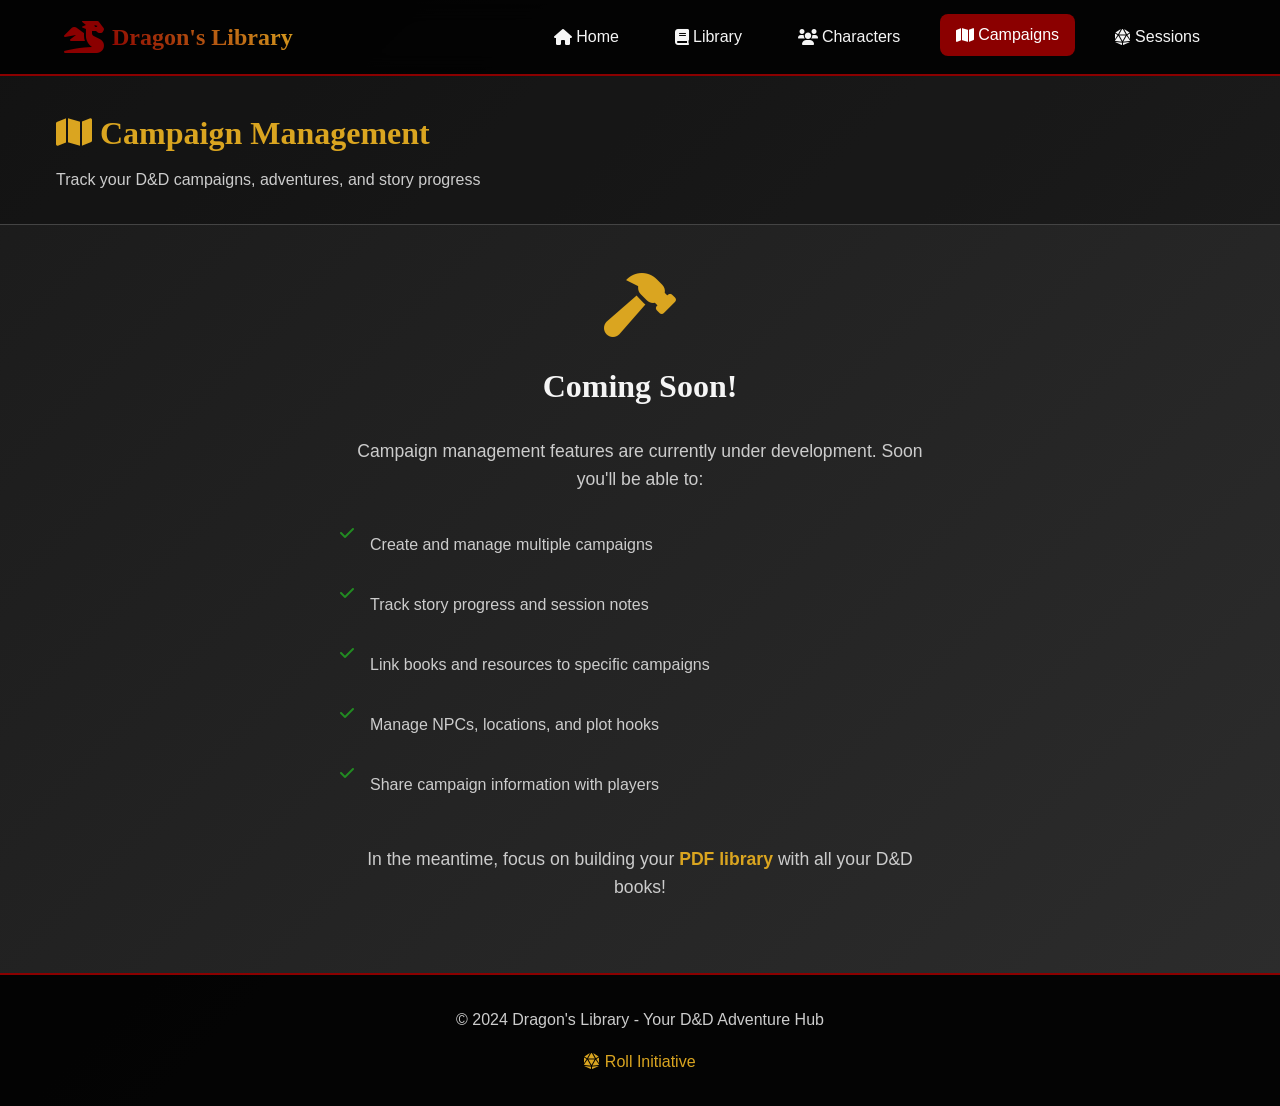
==== commit 1ddb2a8a: "Simplify navigation: Rename 'AI Creator' to 'Characters' and remove redundant tab - Renamed 'AI Crea" ====
--- a/campaigns.html
+++ b/campaigns.html
@@ -19,9 +19,8 @@
             <ul class="nav-menu">
                 <li><a href="index.html" class="nav-link"><i class="fas fa-home"></i> Home</a></li>
                 <li><a href="library.html" class="nav-link"><i class="fas fa-book"></i> Library</a></li>
-                <li><a href="character-creator.html" class="nav-link"><i class="fas fa-magic"></i> AI Creator</a></li>
+                <li><a href="character-creator.html" class="nav-link"><i class="fas fa-users"></i> Characters</a></li>
                 <li><a href="campaigns.html" class="nav-link active"><i class="fas fa-map"></i> Campaigns</a></li>
-                <li><a href="characters.html" class="nav-link"><i class="fas fa-users"></i> Characters</a></li>
                 <li><a href="sessions.html" class="nav-link"><i class="fas fa-dice-d20"></i> Sessions</a></li>
             </ul>
             <div class="hamburger">
--- a/css/style.css
+++ b/css/style.css
@@ -401,8 +401,11 @@
     border-radius: var(--border-radius-lg);
     width: 90%;
     max-width: 600px;
+    max-height: 85vh;
     box-shadow: var(--shadow-lg);
     border: 1px solid var(--border-color);
+    display: flex;
+    flex-direction: column;
 }
 
 .modal-header {
@@ -432,6 +435,8 @@
 
 .modal-body {
     padding: var(--spacing-lg);
+    overflow-y: auto;
+    flex: 1;
 }
 
 /* Form Styles */
@@ -1557,7 +1562,7 @@
 
 .export-format-grid {
     display: grid;
-    grid-template-columns: repeat(3, 1fr);
+    grid-template-columns: repeat(auto-fit, minmax(150px, 1fr));
     gap: var(--spacing-md);
     margin-top: var(--spacing-md);
 }
@@ -1604,3 +1609,349 @@
 .export-option input[type="radio"]:checked + .export-card i {
     color: var(--primary-color);
 }
+
+/* ===== MANUAL CHARACTER CREATION STYLES ===== */
+
+.creation-mode-toggle {
+    display: flex;
+    gap: var(--spacing-xs);
+}
+
+.mode-btn {
+    background: var(--background-light);
+    color: var(--text-muted);
+    border: 1px solid var(--border-color);
+    padding: var(--spacing-sm) var(--spacing-md);
+    border-radius: var(--border-radius);
+    cursor: pointer;
+    transition: all 0.3s ease;
+    font-size: 0.9rem;
+    display: flex;
+    align-items: center;
+    gap: var(--spacing-xs);
+}
+
+.mode-btn:hover {
+    background: var(--primary-color);
+    color: white;
+    border-color: var(--primary-color);
+}
+
+.mode-btn.active {
+    background: var(--primary-color);
+    color: white;
+    border-color: var(--primary-color);
+}
+
+.manual-creation-wizard {
+    padding: var(--spacing-md);
+}
+
+.wizard-steps {
+    display: flex;
+    justify-content: space-between;
+    margin-bottom: var(--spacing-xl);
+    position: relative;
+}
+
+.wizard-steps::before {
+    content: '';
+    position: absolute;
+    top: 20px;
+    left: 20px;
+    right: 20px;
+    height: 2px;
+    background: var(--border-color);
+    z-index: 1;
+}
+
+.wizard-steps .step {
+    display: flex;
+    flex-direction: column;
+    align-items: center;
+    position: relative;
+    z-index: 2;
+    background: var(--background-dark);
+    padding: var(--spacing-xs);
+    border-radius: var(--border-radius);
+}
+
+.step-number {
+    width: 40px;
+    height: 40px;
+    border-radius: 50%;
+    background: var(--border-color);
+    color: var(--text-muted);
+    display: flex;
+    align-items: center;
+    justify-content: center;
+    font-weight: bold;
+    margin-bottom: var(--spacing-xs);
+    transition: all 0.3s ease;
+}
+
+.step-label {
+    font-size: 0.8rem;
+    color: var(--text-muted);
+    text-align: center;
+    transition: all 0.3s ease;
+}
+
+.wizard-steps .step.active .step-number {
+    background: var(--primary-color);
+    color: white;
+}
+
+.wizard-steps .step.active .step-label {
+    color: var(--text-light);
+    font-weight: bold;
+}
+
+.wizard-step {
+    margin-bottom: var(--spacing-xl);
+}
+
+.wizard-step h4 {
+    color: var(--secondary-color);
+    margin-bottom: var(--spacing-lg);
+    display: flex;
+    align-items: center;
+    gap: var(--spacing-sm);
+}
+
+.racial-traits {
+    margin-top: var(--spacing-md);
+}
+
+.traits-info {
+    background: rgba(218, 165, 32, 0.1);
+    border: 1px solid var(--secondary-color);
+    border-radius: var(--border-radius);
+    padding: var(--spacing-md);
+}
+
+.traits-info h5 {
+    color: var(--secondary-color);
+    margin-bottom: var(--spacing-sm);
+    display: flex;
+    align-items: center;
+    gap: var(--spacing-xs);
+}
+
+.traits-info ul {
+    list-style: none;
+    padding: 0;
+    margin: 0;
+}
+
+.traits-info li {
+    margin-bottom: var(--spacing-xs);
+    padding-left: var(--spacing-md);
+    position: relative;
+}
+
+.traits-info li::before {
+    content: '•';
+    color: var(--secondary-color);
+    position: absolute;
+    left: 0;
+}
+
+.ability-method-selection {
+    margin-bottom: var(--spacing-lg);
+}
+
+.method-options {
+    display: flex;
+    gap: var(--spacing-md);
+    margin-top: var(--spacing-sm);
+}
+
+.method-option {
+    display: flex;
+    align-items: center;
+    gap: var(--spacing-xs);
+    cursor: pointer;
+    padding: var(--spacing-sm);
+    border: 1px solid var(--border-color);
+    border-radius: var(--border-radius);
+    transition: all 0.3s ease;
+}
+
+.method-option:hover {
+    border-color: var(--primary-color);
+    background: rgba(139, 0, 0, 0.1);
+}
+
+.method-option input[type="radio"]:checked + span {
+    color: var(--primary-color);
+    font-weight: bold;
+}
+
+.ability-scores-grid {
+    display: grid;
+    grid-template-columns: repeat(3, 1fr);
+    gap: var(--spacing-md);
+    margin-bottom: var(--spacing-lg);
+}
+
+.ability-score {
+    background: rgba(255, 255, 255, 0.05);
+    border: 1px solid var(--border-color);
+    border-radius: var(--border-radius);
+    padding: var(--spacing-md);
+    text-align: center;
+}
+
+.ability-score label {
+    display: block;
+    font-weight: bold;
+    color: var(--secondary-color);
+    margin-bottom: var(--spacing-sm);
+}
+
+.score-input {
+    display: flex;
+    align-items: center;
+    justify-content: center;
+    gap: var(--spacing-sm);
+    margin-bottom: var(--spacing-xs);
+}
+
+.score-input input {
+    width: 60px;
+    text-align: center;
+    font-size: 1.2rem;
+    font-weight: bold;
+}
+
+.modifier {
+    font-size: 0.9rem;
+    color: var(--text-muted);
+    min-width: 40px;
+}
+
+.points-cost {
+    font-size: 0.8rem;
+    color: var(--text-muted);
+}
+
+.points-remaining {
+    text-align: center;
+    font-size: 1.1rem;
+    padding: var(--spacing-md);
+    background: rgba(255, 255, 255, 0.05);
+    border-radius: var(--border-radius);
+    border: 1px solid var(--border-color);
+}
+
+.skills-section {
+    margin-bottom: var(--spacing-xl);
+}
+
+.skills-section h5 {
+    color: var(--secondary-color);
+    margin-bottom: var(--spacing-sm);
+}
+
+.skill-instructions {
+    color: var(--text-muted);
+    margin-bottom: var(--spacing-md);
+    font-style: italic;
+}
+
+.skills-grid {
+    display: grid;
+    grid-template-columns: repeat(2, 1fr);
+    gap: var(--spacing-sm);
+}
+
+.skill-option {
+    display: flex;
+    align-items: center;
+    gap: var(--spacing-xs);
+    padding: var(--spacing-sm);
+    border: 1px solid var(--border-color);
+    border-radius: var(--border-radius);
+    cursor: pointer;
+    transition: all 0.3s ease;
+}
+
+.skill-option:hover {
+    border-color: var(--primary-color);
+    background: rgba(139, 0, 0, 0.1);
+}
+
+.skill-option input[type="checkbox"]:checked + span {
+    color: var(--primary-color);
+    font-weight: bold;
+}
+
+.skill-granted {
+    display: flex;
+    align-items: center;
+    gap: var(--spacing-xs);
+    padding: var(--spacing-sm);
+    background: rgba(34, 139, 34, 0.2);
+    border: 1px solid var(--success-color);
+    border-radius: var(--border-radius);
+    color: var(--success-color);
+}
+
+.language-selection,
+.tool-selection {
+    display: grid;
+    grid-template-columns: repeat(2, 1fr);
+    gap: var(--spacing-sm);
+    margin-top: var(--spacing-sm);
+}
+
+.wizard-navigation {
+    display: flex;
+    justify-content: space-between;
+    align-items: center;
+    margin-top: var(--spacing-xl);
+    padding-top: var(--spacing-lg);
+    border-top: 2px solid var(--border-color);
+}
+
+.step-indicator {
+    font-weight: bold;
+    color: var(--text-light);
+    background: rgba(255, 255, 255, 0.1);
+    padding: var(--spacing-sm) var(--spacing-md);
+    border-radius: var(--border-radius);
+}
+
+/* Responsive Design for Manual Creation */
+@media (max-width: 768px) {
+    .creation-mode-toggle {
+        flex-direction: column;
+    }
+    
+    .wizard-steps {
+        flex-wrap: wrap;
+        gap: var(--spacing-sm);
+    }
+    
+    .wizard-steps::before {
+        display: none;
+    }
+    
+    .ability-scores-grid {
+        grid-template-columns: repeat(2, 1fr);
+    }
+    
+    .skills-grid {
+        grid-template-columns: 1fr;
+    }
+    
+    .method-options {
+        flex-direction: column;
+    }
+    
+    .wizard-navigation {
+        flex-direction: column;
+        gap: var(--spacing-md);
+    }
+}
--- a/css/responsive.css
+++ b/css/responsive.css
@@ -172,7 +172,8 @@
         margin: 10% auto;
         width: 95%;
         max-height: 80vh;
-        overflow-y: auto;
+        display: flex;
+        flex-direction: column;
     }
     
     .modal-header {
@@ -185,6 +186,8 @@
     
     .modal-body {
         padding: var(--spacing-md);
+        overflow-y: auto;
+        flex: 1;
     }
     
     .upload-zone {
@@ -373,4 +376,3 @@
     /* Keep dark theme as default for D&D aesthetic */
     /* Users can override with a toggle if needed */
 }
-
